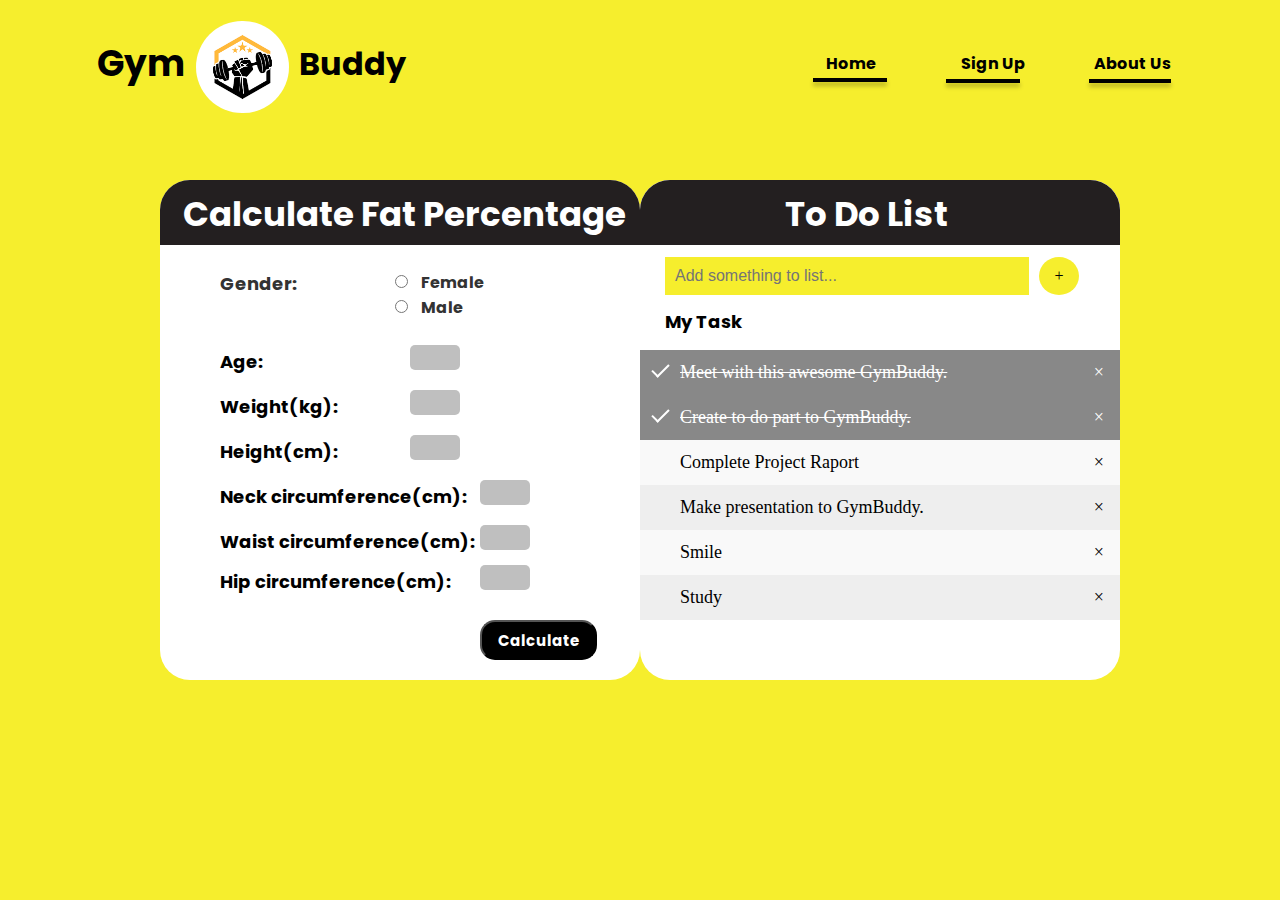
==== GymBuddy-ExerciseTracking/ExerciseTracking.html @ aff9c0e7 "Add files via upload" ====
﻿<!DOCTYPE html>
<html>
<head>
    <meta charset="utf-8" />
    <title>Exercise Tracking</title>
    <link href="StyleSheetToDo.css" rel="stylesheet" />
    <link href="StyleSheetET.css" rel="stylesheet" />
    <script src="JavaScriptET.js"></script>
    <link rel="preconnect" href="https://fonts.googleapis.com">
    <link rel="preconnect" href="https://fonts.gstatic.com" crossorigin>
    <link href="https://fonts.googleapis.com/css2?family=Poppins:wght@400;700&display=swap" rel="stylesheet">
</head>
<body>
    <div id="menu">

        <div id="menuItems">
            <div id="home">
                <a href="home.html" class="text">
                    Home
                </a>
                <div class="line"></div>
            </div>

            <div id="signUp">
                <a href="SignUp.html" class="text">
                    Sign Up
                </a>
                <div class="line"></div>
            </div>

            <div id="aboutUs">
                <a href="aboutUs.html" class="text">
                    About Us
                </a>
                <div class="line"></div>
            </div>
        </div>

    </div>

    <div id="brand">

        <p class="gymText">
            Gym
        </p>

        <img class="ourImg" src="Images/gym.png">

        <p class="buddyText">
            Buddy
        </p>

    </div>

    <div id="leftFrame">
        <div class="blackPart">
            <p id="calculationText">Calculate Fat Percentage</p>
        </div>

        <div class="gender-selection">
            <span class="gender-label">Gender:</span>
            <input type="radio" name="gender" id="female-gender" value="female">
            <label for="female-gender">Female</label>

            <br>
            <input type="radio" name="gender" id="male-gender" value="male">
            <label for="male-gender">Male</label>

        </div>
        
        <label class="lblAge" for="age">Age:</label>
        <input type="number" id="age">
        
        <br>

        <label class="lblWeight" for="weight">Weight(kg):</label>
        <input type="number" id="weight">
       
        <br>

        <label class="lblHeight" for="height">Height(cm):</label>
        <input type="number" id="height">
        
        <br>

        <label class="lblNeck" for="neck">Neck circumference(cm):</label>
        <input type="number" id="neck">

        <br>

        <label class="lblWaist" for="waist">Waist circumference(cm):</label>
        <input type="number" id="waist">

        <br>

        <label class="lblHip" for="hip">Hip circumference(cm):</label>
        <input type="number" id="hip">

        <br>
        <button class="btnCalculate" onclick="calculate()">Calculate</button>
        <br>
        <p id="result"></p>
    </div>
    

    <div id="rightFrame">
        <div class="blackPart">
            <p id="toDoListText">To Do List</p>
        </div>

        <div id="myDIV" class="header">
            <h2 style="margin:5px">My To Do List</h2>
            <input type="text" id="myInput" placeholder="Add something to list...">
            <span onclick="newElement()" class="addBtn">+</span>
            <p>My Task</p>
        </div>

        <ul id="myUL">
            <li class="checked">Meet with this awesome GymBuddy.</li>
            <li class="checked">Create to do part to GymBuddy.</li>
            <li>Complete Project Raport</li>
            <li>Make presentation to GymBuddy.</li>
            <li>Smile</li>
            <li>Study</li>
        </ul>

    </div>
    <script src="JavaScriptToDo.js"></script>
</body>
</html>
---- GymBuddy-ExerciseTracking/StyleSheetToDo.css ----
﻿body {
    margin: 0;
    min-width: 250px;
}

/* Include the padding and border in an element's total width and height */
* {
    box-sizing: border-box;
}

/* Remove margins and padding from the list */
ul {
    margin: 0;
    padding: 0;
}

    /* Style the list items */
    ul li {
        cursor: pointer;
        position: relative;
        padding: 12px 8px 12px 40px;
        list-style-type: none;
        background: #eee;
        font-size: 18px;
        transition: 0.2s;
        /* make the list items unselectable */
        -webkit-user-select: none;
        -moz-user-select: none;
        -ms-user-select: none;
        user-select: none;
    }

        /* Set all odd list items to a different color (zebra-stripes) */
        ul li:nth-child(odd) {
            background: #f9f9f9;
        }

        /* Darker background-color on hover */
        ul li:hover {
            background: #ddd;
        }

        /* When clicked on, add a background color and strike out text */
        ul li.checked {
            background: #888;
            color: #fff;
            text-decoration: line-through;
        }

            /* Add a "checked" mark when clicked on */
            ul li.checked::before {
                content: '';
                position: absolute;
                border-color: #fff;
                border-style: solid;
                border-width: 0 2px 2px 0;
                top: 10px;
                left: 16px;
                transform: rotate(45deg);
                height: 15px;
                width: 7px;
            }

/* Style the close button */
.close {
    position: absolute;
    right: 0;
    top: 0;
    padding: 12px 16px 12px 16px;
}

    .close:hover {
        background-color: #f44336;
        color: white;
    }

/* Style the header */
.header {
    background-color: white;
    padding: 30px 40px;
    color: white;
    text-align: center;
    border-radius:30px;
}

    /* Clear floats after the header */
    .header:after {
        content: "";
        display: table;
        clear: both;
    }

    #myDIV{
        height:150px;
        padding-top:40px;
        padding-bottom: 130px;
    }

/* Style the input */
#myDIV > #myInput {
    margin: 0;
    border: none;
    border-radius: 0;
    width: 91%;
    padding: 10px;
    float: left;
    font-size: 16px;
    background-color: #F6EE2D;
    margin-left:-15px;
}

/* Style the "Add" button */
.addBtn {
    padding: 10px;
    width: 10%;
    background: #F6EE2D;
    color: black;
    float: left;
    text-align: center;
    font-size: 16px;
    cursor: pointer;
    transition: 0.3s;
    border-radius: 100%;
    margin-left:10px;

}

    .addBtn:hover {
        background-color: #bbb;
    }

p {
    color: black;
    font-family: 'Poppins';
    font-style: normal;
    font-weight: 700;
    font-size:18px;
    position:absolute;
    top: 110px;
    margin-left:-15px;

}

#toDoListText {
    color: white;
    position: absolute;
    top: -25px;
    left: 160px;
    font-size: 34px;
}
---- GymBuddy-ExerciseTracking/StyleSheetET.css ----
﻿body {
    background-color: #F6EE2D;
    height: 200px;
    width: 100px;
    left: -100px;
    top: -200px;
    border-radius: 0px;
}

#menu {
    width: 100%;
    float: right;
}

#menuItems {
    position: absolute;
    height: 127px;
    top: 0px;
    margin: 0 60%;
}

#home {
    position: absolute;
    width: 133px;
    height: 127px;
    left: 60px;
    top: 0px;
}

    #home .text {
        position: absolute;
        width: 135px;
        height: 127px;
        left: -2px;
        top: 0px;
        font-family: 'Poppins';
        font-style: normal;
        font-weight: 700;
        font-size: 16px;
        line-height: 24px;
        display: flex;
        align-items: center;
        text-align: center;
        color: #000000;
        margin: 0;
        text-decoration: none;
    }

    #home .line {
        position: absolute;
        width: 74px;
        height: 0px;
        left: -15px;
        top: 78px;
        border: 2px solid #000000;
        box-shadow: 0px 4px 4px rgba(0, 0, 0, 0.25);
        margin: 0;
    }

#signUp {
    position: absolute;
    width: 133px;
    height: 127px;
    left: 193px;
    top: 0px;
}

    #signUp .text {
        position: absolute;
        width: 133px;
        height: 127px;
        left: 0px;
        top: 0px;
        font-family: 'Poppins';
        font-style: normal;
        font-weight: 700;
        font-size: 16px;
        line-height: 24px;
        display: flex;
        align-items: center;
        text-align: center;
        color: #000000;
        margin: 0;
        text-decoration: none;
    }

    #signUp .line {
        position: absolute;
        width: 74px;
        height: 0px;
        left: -15px;
        top: 79px;
        border: 2px solid #000000;
        box-shadow: 0px 4px 4px rgba(0, 0, 0, 0.25);
        margin: 0;
    }

#aboutUs {
    position: absolute;
    width: 133px;
    height: 127px;
    left: 326px;
    top: 0px;
}

    #aboutUs .text {
        position: absolute;
        width: 133px;
        height: 127px;
        left: 0px;
        top: 0px;
        font-family: 'Poppins';
        font-style: normal;
        font-weight: 700;
        font-size: 16px;
        line-height: 24px;
        display: flex;
        align-items: center;
        text-align: center;
        color: #000000;
        margin: 0;
        text-decoration: none;
    }

    #aboutUs .line {
        position: absolute;
        width: 82px;
        height: 0px;
        left: -5px;
        top: 79px;
        border: 2px solid #000000;
        box-shadow: 0px 4px 4px rgba(0, 0, 0, 0.25);
        margin: 0;
    }

#brand {
    position: absolute;
    width: 339px;
    height: 127px;
    left: 0px;
    top: 0px;
    margin-left: 6%;
}

    #brand .gymText {
        position: absolute;
        width: 119px;
        height: 127px;
        left: 0px;
        top: 0px;
        font-family: 'Poppins';
        font-style: normal;
        font-weight: 700;
        font-size: 36px;
        line-height: 54px;
        display: flex;
        align-items: center;
        text-align: center;
        color: #000000;
        margin: 0 0 0 20px;
    }

    #brand .buddyText {
        position: absolute;
        width: 127px;
        height: 127px;
        left: 212px;
        top: 0px;
        font-family: 'Poppins';
        font-style: normal;
        font-weight: 700;
        font-size: 32px;
        line-height: 48px;
        display: flex;
        align-items: center;
        text-align: center;
        color: #000000;
        margin: 0 0 0 10px;
    }

    #brand .ourImg {
        position: absolute;
        width: 93px;
        height: 92px;
        left: 119px;
        top: 21px;
        background: url(Gym-Logo-Graphics-1-28.jpg);
        border-radius: 65536px;
        margin: 0;
    }

    #leftFrame {
        position: absolute;
        width: 480px;
        height: 500px;
        top: 180px;
        background: #FFFFFF;
        border-radius: 30px;
        margin-left:160px;
    }

        #leftFrame .blackPart {
            position: absolute;
            width: 480px;
            height: 65px;
            background: #231F20;
            border-radius: 30px 30px 0px 0px;
        }

    #rightFrame {
        position: absolute;
        width: 480px;
        height: 500px;
        top: 180px;
        background: #FFFFFF;
        border-radius: 30px;
        right: 160px;
    }

        #rightFrame .blackPart {
            position: absolute;
            width: 480px;
            height: 65px;
            background: #231F20;
            border-radius: 30px 30px 0px 0px;
        }


.gender-selection {
    display: block;
    align-items: center;
    position: absolute;
    top: 90px;
    left: 230px;
    font-family: 'Poppins';
    font-size: 15px;
    font-style: normal;
    font-weight: 700;
}

.gender-label {
    margin-right: 10px;
    font-size: 16px;
    font-weight: bold;
    color: #333;
    position: absolute;
    left: -170px;
    font-family: 'Poppins';
    font-size: 18px;
    font-style: normal;
    font-weight: 700;
}

.gender-selection label {
    margin-right: 10px;
    font-size: 16px;
    color: #333;
}

.gender-selection input[type="radio"] {
    margin-right: 10px;
}


    .lblAge {
        position: absolute;
        height: 33px;
        left: 60px;
        top: 165px;
        font-family: 'Poppins';
        font-style: normal;
        font-weight: 700;
        font-size: 18px;
        line-height: 33px;
        /* identical to box height */


        color: #000000;
    }

    .lblWeight {
        position: absolute;
        height: 33px;
        left: 60px;
        top: 210px;
        font-family: 'Poppins';
        font-style: normal;
        font-weight: 700;
        font-size: 18px;
        line-height: 33px;
        /* identical to box height */


        color: #000000;
    }

    .lblHeight {
        position: absolute;
        height: 33px;
        left: 60px;
        top: 255px;
        font-family: 'Poppins';
        font-style: normal;
        font-weight: 700;
        font-size: 18px;
        line-height: 33px;
        /* identical to box height */


        color: #000000;
    }

    .lblNeck {
        position: absolute;
        height: 33px;
        left: 60px;
        top: 300px;
        font-family: 'Poppins';
        font-style: normal;
        font-weight: 700;
        font-size: 18px;
        line-height: 33px;
        /* identical to box height */


        color: #000000;
    }

    .lblWaist {
        position: absolute;
        height: 33px;
        left: 60px;
        top: 345px;
        font-family: 'Poppins';
        font-style: normal;
        font-weight: 700;
        font-size: 18px;
        line-height: 33px;
        /* identical to box height */


        color: #000000;
    }

    .lblHip {
        position: absolute;
        height: 33px;
        left: 60px;
        top: 385px;
        font-family: 'Poppins';
        font-style: normal;
        font-weight: 700;
        font-size: 18px;
        line-height: 33px;
        /* identical to box height */
        color: #000000;
    }

    .lblAge .lblHip, .lblWaist, .lblNeck {
        display: block;
        margin-bottom: 10px;
    }

    #age {
        position: absolute;
        width: 50px;
        height: 25px;
        left: 250px;
        top: 165px;
        background: rgba(0, 0, 0, 0.25);
        border-radius: 5px;
        border-style:none;
    }

    #weight {
        position: absolute;
        width: 50px;
        height: 25px;
        left: 250px;
        top: 210px;
        background: rgba(0, 0, 0, 0.25);
        border-radius: 5px;
        border-style: none;
    }

    #height {
        position: absolute;
        width: 50px;
        height: 25px;
        left: 250px;
        top: 255px;
        background: rgba(0, 0, 0, 0.25);
        border-radius: 5px;
        border-style: none;
    }

    #neck {
        position: absolute;
        width: 50px;
        height: 25px;
        left: 320px;
        top: 300px;
        background: rgba(0, 0, 0, 0.25);
        border-radius: 5px;
        border-style: none;
    }

    #waist {
        position: absolute;
        width: 50px;
        height: 25px;
        left: 320px;
        top: 345px;
        background: rgba(0, 0, 0, 0.25);
        border-radius: 5px;
        border-style: none;
    }

    #hip {
        position: absolute;
        width: 50px;
        height: 25px;
        left: 320px;
        top: 385px;
        background: rgba(0, 0, 0, 0.25);
        border-radius: 5px;
        border-style: none;
    }

    .btnCalculate {
        position: absolute;
        width: 117px;
        height: 40px;
        left: 320px;
        top: 440px;
        background: #000000;
        border-radius: 15px;
        font-family: 'Poppins';
        font-style: normal;
        font-weight: 700;
        font-size: 15px;
        line-height: 33px;
        /* identical to box height */


        color: #FFFFFF;
    }

#result {
    font-family: 'Poppins';
    font-style: normal;
    font-weight: 700;
    font-size: 15px;
    line-height: 33px;
    color: black;
    position: absolute;
    height: 40px;
    left: 60px;
    top: 430px;
}

#calculationText {
    color: white;
    position: absolute;
    top: -25px;
    left:38px;
    font-size:34px;
    
}
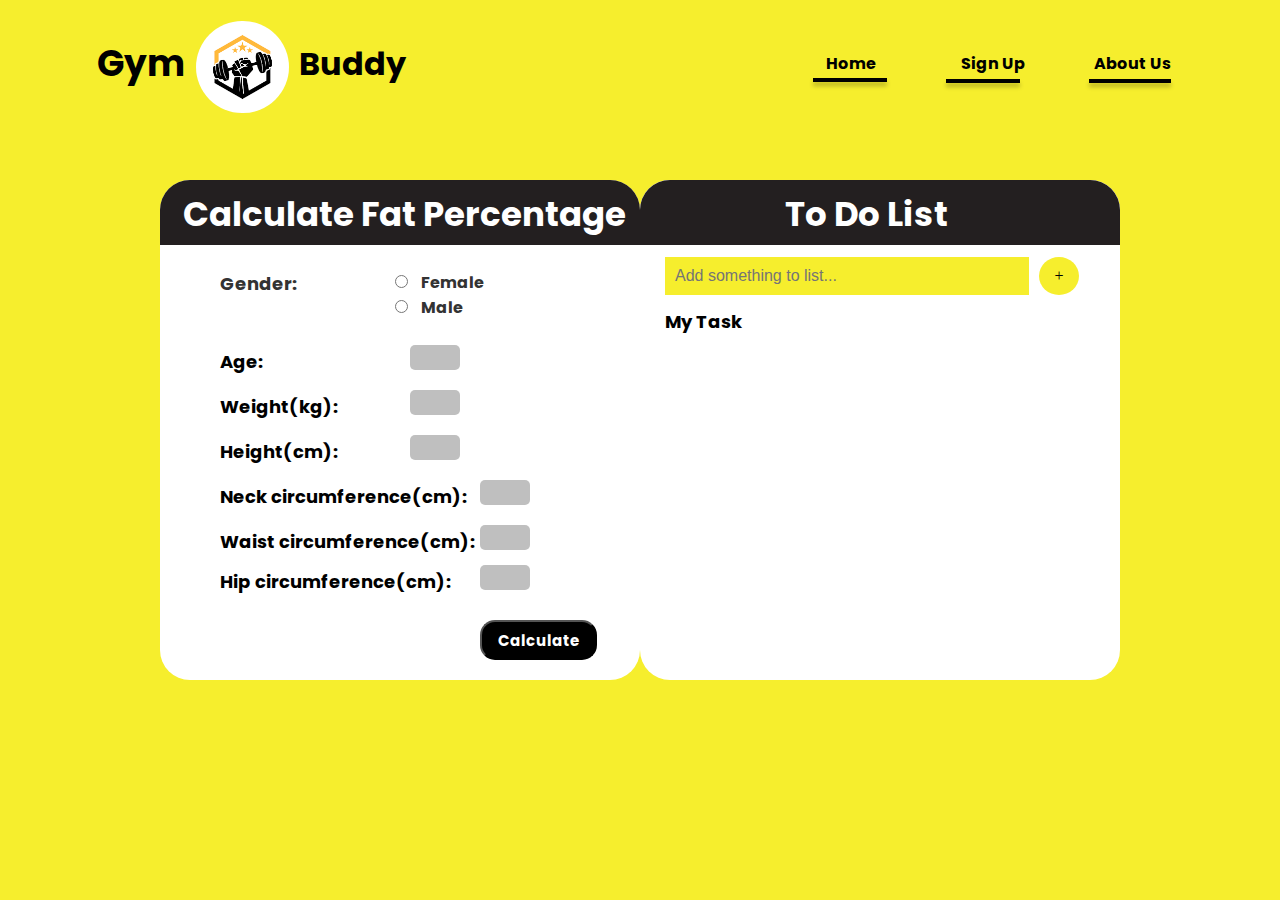
==== commit 6a807215: "Add files via upload" ====
--- a/GymBuddy-ExerciseTracking/ExerciseTracking.html
+++ b/GymBuddy-ExerciseTracking/ExerciseTracking.html
@@ -15,7 +15,7 @@
 
         <div id="menuItems">
             <div id="home">
-                <a href="home.html" class="text">
+                <a href="homepage.html" class="text">
                     Home
                 </a>
                 <div class="line"></div>
@@ -29,7 +29,7 @@
             </div>
 
             <div id="aboutUs">
-                <a href="aboutUs.html" class="text">
+                <a href="AboutUs.html" class="text">
                     About Us
                 </a>
                 <div class="line"></div>
@@ -116,12 +116,7 @@
         </div>
 
         <ul id="myUL">
-            <li class="checked">Meet with this awesome GymBuddy.</li>
-            <li class="checked">Create to do part to GymBuddy.</li>
-            <li>Complete Project Raport</li>
-            <li>Make presentation to GymBuddy.</li>
-            <li>Smile</li>
-            <li>Study</li>
+            
         </ul>
 
     </div>
